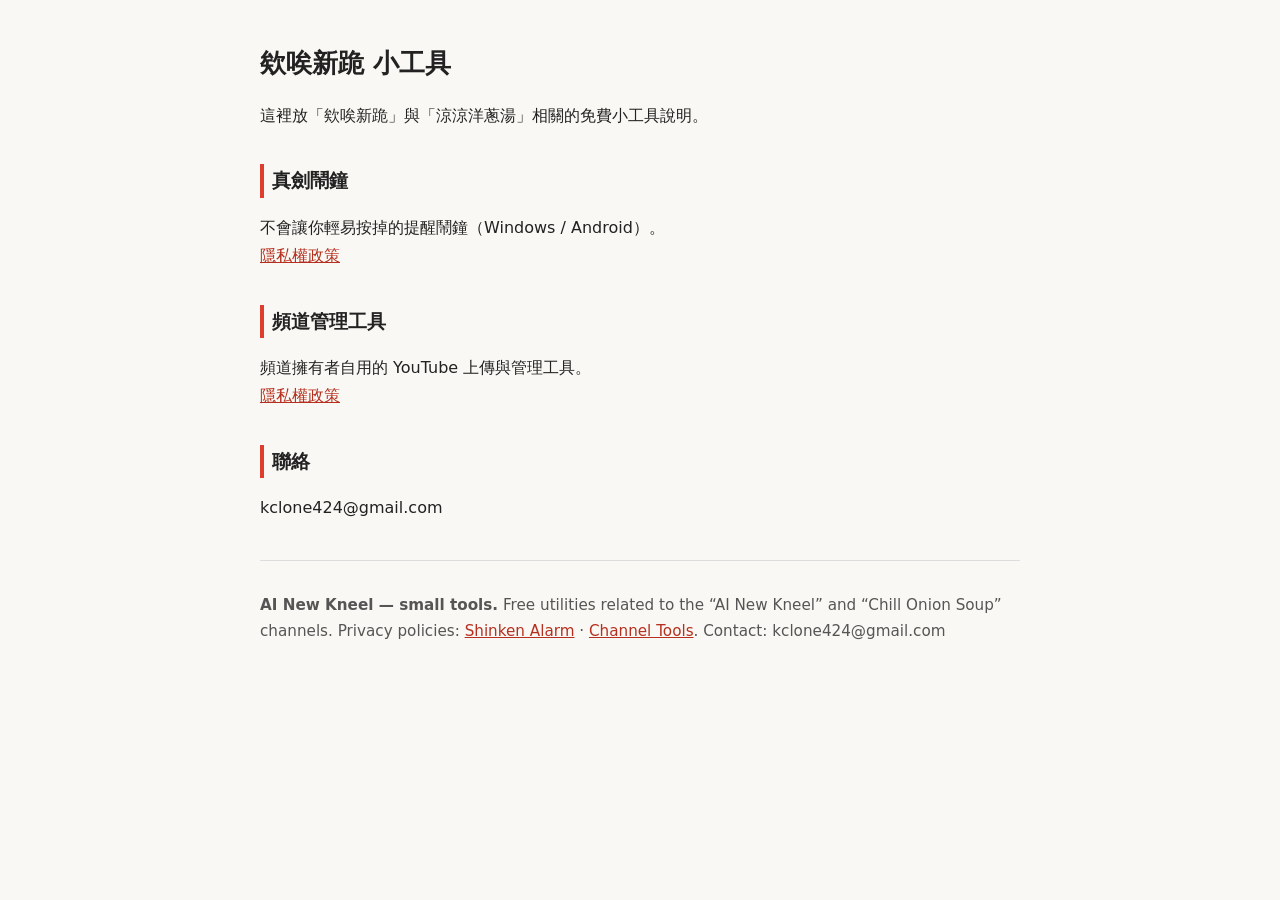
==== index.html @ accb5271 "欸唉新跪小工具:首頁與隱私權政策(真劍鬧鐘、頻道管理工具) Co-Authored-By: Claude Opus 5.5 <noreply@anthropic.com>" ====
<!doctype html><html lang="zh-Hant"><head><meta charset="utf-8"><meta name="viewport" content="width=device-width,initial-scale=1"><title>欸唉新跪 小工具</title><link rel="stylesheet" href="style.css"></head><body>
<h1>欸唉新跪 小工具</h1>
<p>這裡放「欸唉新跪」與「涼涼洋蔥湯」相關的免費小工具說明。</p>
<h2>真劍鬧鐘</h2>
<p>不會讓你輕易按掉的提醒鬧鐘（Windows / Android）。<br><a href="shinken-alarm/privacy.html">隱私權政策</a></p>
<h2>頻道管理工具</h2>
<p>頻道擁有者自用的 YouTube 上傳與管理工具。<br><a href="channel-tools/privacy.html">隱私權政策</a></p>
<h2>聯絡</h2><p>kclone424@gmail.com</p>
<div class="en"><p><b>AI New Kneel — small tools.</b> Free utilities related to the “AI New Kneel” and “Chill Onion Soup” channels. Privacy policies: <a href="shinken-alarm/privacy.html">Shinken Alarm</a> · <a href="channel-tools/privacy.html">Channel Tools</a>. Contact: kclone424@gmail.com</p></div>
</body></html>
---- style.css ----
body{font-family:"Noto Sans TC","Microsoft JhengHei",system-ui,sans-serif;max-width:760px;margin:0 auto;padding:24px 16px;line-height:1.75;color:#222;background:#faf8f4}
h1{font-size:1.6em;margin-bottom:.2em}h2{font-size:1.2em;margin-top:1.8em;border-left:4px solid #de3e2d;padding-left:8px}
a{color:#b5301f}.en{color:#555;font-size:.95em;border-top:1px solid #ddd;margin-top:2.5em;padding-top:1em}
footer{margin-top:3em;font-size:.85em;color:#777}
@media (prefers-color-scheme:dark){body{background:#1d1e21;color:#ddd}a{color:#f08a7a}.en{color:#aaa;border-color:#444}}
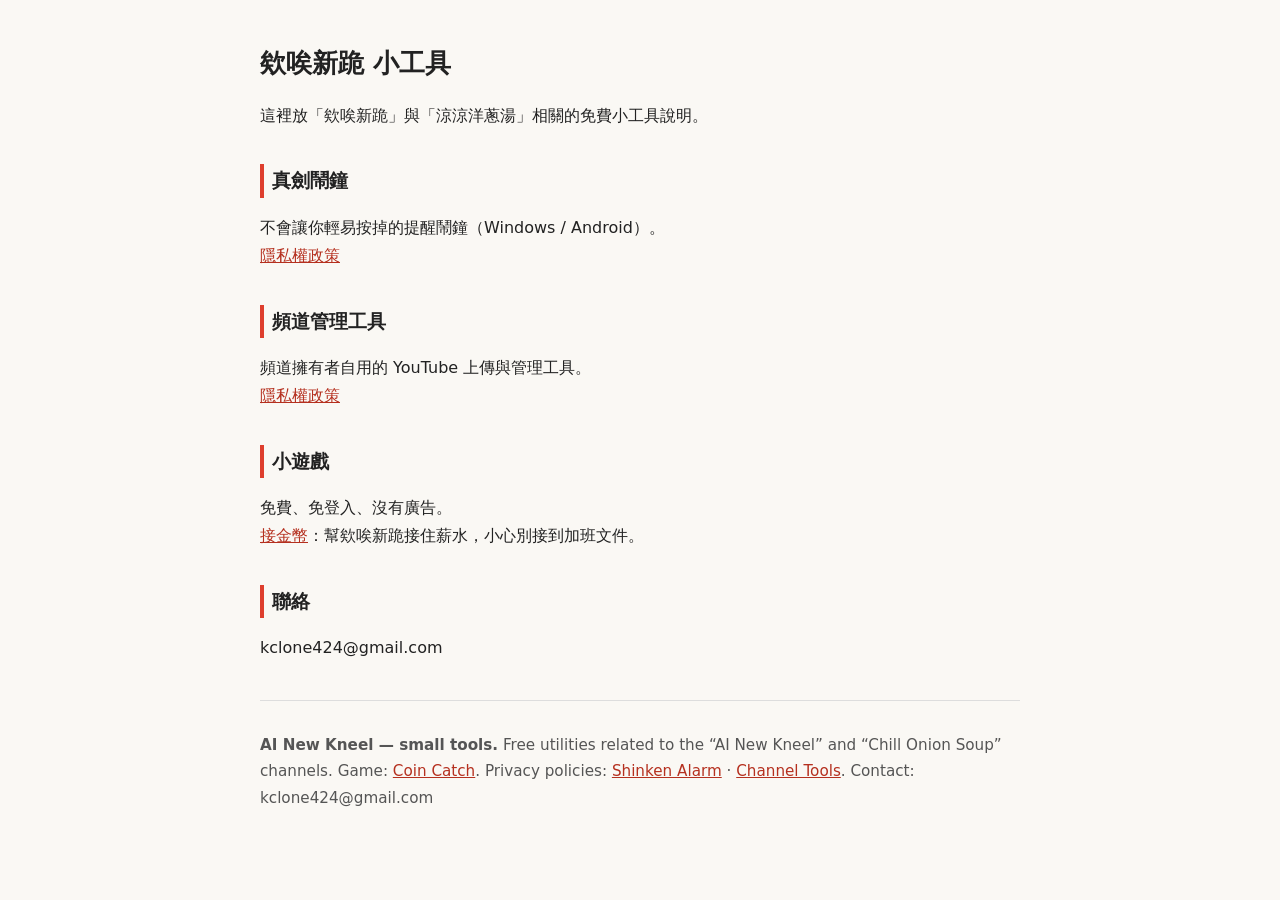
==== commit a02487a6: "接金幣小遊戲 v1(games/coin-catch)+ 首頁連結 + 驗收截圖 Co-Authored-By: Claude Sonnet 5.5 <noreply@anthropic.com> C" ====
--- a/index.html
+++ b/index.html
@@ -5,6 +5,8 @@
 <p>不會讓你輕易按掉的提醒鬧鐘（Windows / Android）。<br><a href="shinken-alarm/privacy.html">隱私權政策</a></p>
 <h2>頻道管理工具</h2>
 <p>頻道擁有者自用的 YouTube 上傳與管理工具。<br><a href="channel-tools/privacy.html">隱私權政策</a></p>
+<h2>小遊戲</h2>
+<p>免費、免登入、沒有廣告。<br><a href="games/coin-catch/">接金幣</a>：幫欸唉新跪接住薪水，小心別接到加班文件。</p>
 <h2>聯絡</h2><p>kclone424@gmail.com</p>
-<div class="en"><p><b>AI New Kneel — small tools.</b> Free utilities related to the “AI New Kneel” and “Chill Onion Soup” channels. Privacy policies: <a href="shinken-alarm/privacy.html">Shinken Alarm</a> · <a href="channel-tools/privacy.html">Channel Tools</a>. Contact: kclone424@gmail.com</p></div>
+<div class="en"><p><b>AI New Kneel — small tools.</b> Free utilities related to the “AI New Kneel” and “Chill Onion Soup” channels. Game: <a href="games/coin-catch/">Coin Catch</a>. Privacy policies: <a href="shinken-alarm/privacy.html">Shinken Alarm</a> · <a href="channel-tools/privacy.html">Channel Tools</a>. Contact: kclone424@gmail.com</p></div>
 </body></html>
